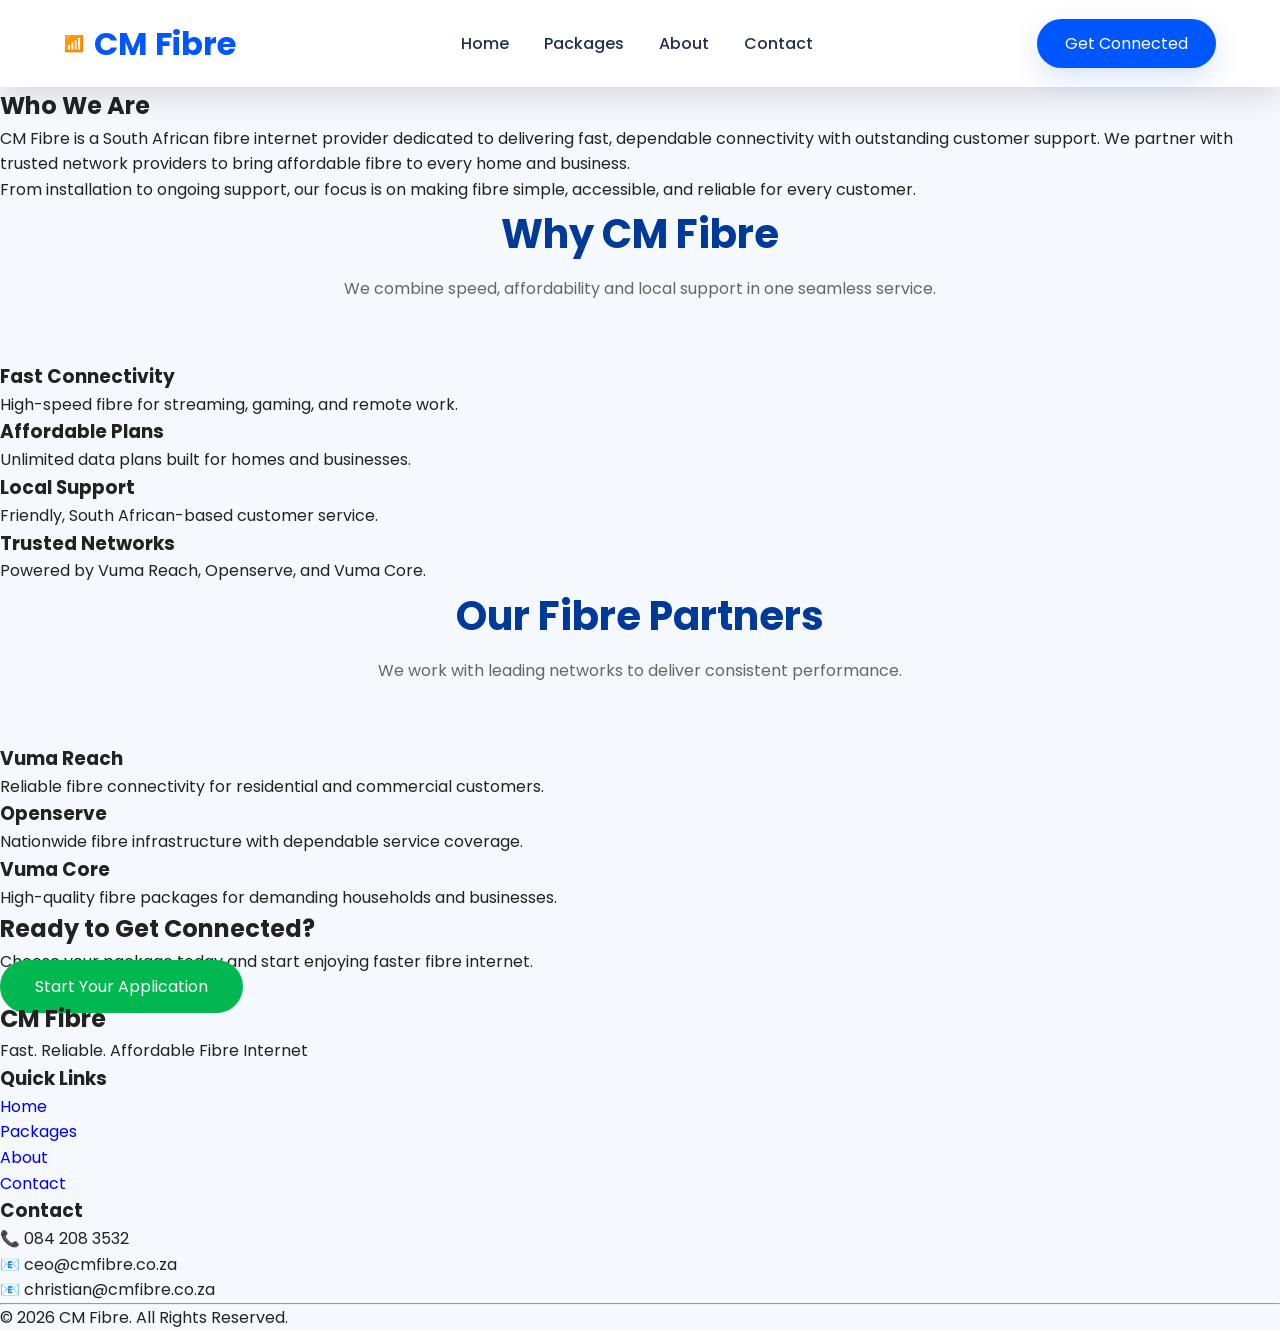
==== about.html @ dd309680 "Update CM Fibre site" ====
<!DOCTYPE html>
<html lang="en">
<head>
  <meta charset="UTF-8" />
  <meta name="viewport" content="width=device-width, initial-scale=1.0" />
  <title>CM Fibre | About Us</title>

  <!-- Google Font -->
  <link rel="preconnect" href="https://fonts.googleapis.com" />
  <link rel="preconnect" href="https://fonts.gstatic.com" crossorigin />
  <link
    href="https://fonts.googleapis.com/css2?family=Poppins:wght@300;400;500;600;700&display=swap"
    rel="stylesheet"
  />

  <link rel="stylesheet" href="style.css" />
  <style>
    body.about-page header {
      background: #ffffff !important;
      box-shadow: 0 10px 28px rgba(0, 0, 0, 0.12) !important;
      position: sticky !important;
      top: 0 !important;
      z-index: 9999 !important;
    }

    body.about-page .navbar {
      background: transparent !important;
    }

    body.about-page .nav-links a {
      color: #223048 !important;
    }

    body.about-page .signup-btn {
      background: #0057ff !important;
      color: #ffffff !important;
      border-radius: 40px !important;
      padding: 12px 28px !important;
      box-shadow: 0 10px 28px rgba(0, 87, 255, 0.16) !important;
    }

    body.about-page .signup-btn:hover {
      background: #0041c9 !important;
    }

    .page-hero.about-hero {
      position: relative !important;
      z-index: 1 !important;
    }

    .about-hero .hero-content {
      position: relative !important;
      z-index: 2 !important;
    }
  </style>
</head>
<body class="about-page">

  <header>
    <nav class="navbar">
      <div class="logo">
        <span>📶</span>
        <h2>CM Fibre</h2>
      </div>

      <ul class="nav-links">
        <li><a href="index.html">Home</a></li>
        <li><a href="packages.html">Packages</a></li>
        <li><a href="about.html" class="active">About</a></li>
        <li><a href="contact.html">Contact</a></li>
      </ul>

      <a href="signup.html" class="signup-btn">Get Connected</a>
    </nav>
  </header>

  <section class="about-section">
    <div class="about-wrapper">
      <div class="about-content">
        <h2>Who We Are</h2>
        <p>
          CM Fibre is a South African fibre internet provider dedicated to delivering fast,
          dependable connectivity with outstanding customer support. We partner with trusted
          network providers to bring affordable fibre to every home and business.
        </p>
        <p>
          From installation to ongoing support, our focus is on making fibre simple, accessible,
          and reliable for every customer.
        </p>
      </div>
    </div>
  </section>

  <section class="about-highlights">
    <div class="section-title">
      <h2>Why CM Fibre</h2>
      <p>We combine speed, affordability and local support in one seamless service.</p>
    </div>

    <div class="feature-container">
      <div class="feature-card">
        <i class="fa-solid fa-bolt"></i>
        <h3>Fast Connectivity</h3>
        <p>High-speed fibre for streaming, gaming, and remote work.</p>
      </div>
      <div class="feature-card">
        <i class="fa-solid fa-wallet"></i>
        <h3>Affordable Plans</h3>
        <p>Unlimited data plans built for homes and businesses.</p>
      </div>
      <div class="feature-card">
        <i class="fa-solid fa-headset"></i>
        <h3>Local Support</h3>
        <p>Friendly, South African-based customer service.</p>
      </div>
      <div class="feature-card">
        <i class="fa-solid fa-check-circle"></i>
        <h3>Trusted Networks</h3>
        <p>Powered by Vuma Reach, Openserve, and Vuma Core.</p>
      </div>
    </div>
  </section>

  <section class="partners-section">
    <div class="section-title">
      <h2>Our Fibre Partners</h2>
      <p>We work with leading networks to deliver consistent performance.</p>
    </div>

    <div class="partner-grid">
      <div class="partner-card">
        <h3>Vuma Reach</h3>
        <p>Reliable fibre connectivity for residential and commercial customers.</p>
      </div>
      <div class="partner-card">
        <h3>Openserve</h3>
        <p>Nationwide fibre infrastructure with dependable service coverage.</p>
      </div>
      <div class="partner-card">
        <h3>Vuma Core</h3>
        <p>High-quality fibre packages for demanding households and businesses.</p>
      </div>
    </div>
  </section>

  <section class="cta">
    <h2>Ready to Get Connected?</h2>
    <p>Choose your package today and start enjoying faster fibre internet.</p>
    <a href="signup.html" class="btn-primary">Start Your Application</a>
  </section>

  <footer>
    <div class="footer-content">
      <div>
        <h2>CM Fibre</h2>
        <p>Fast. Reliable. Affordable Fibre Internet</p>
      </div>
      <div>
        <h3>Quick Links</h3>
        <a href="index.html">Home</a><br />
        <a href="packages.html">Packages</a><br />
        <a href="about.html">About</a><br />
        <a href="contact.html">Contact</a>
      </div>
      <div>
        <h3>Contact</h3>
        <p>📞 084 208 3532</p>
        <p>📧 ceo@cmfibre.co.za</p>
        <p>📧 christian@cmfibre.co.za</p>
      </div>
    </div>
    <hr />
    <p class="copyright">© 2026 CM Fibre. All Rights Reserved.</p>
  </footer>

  <a
    href="https://wa.me/27842083532?text=Hello%20CM%20Fibre!%20I%20would%20like%20more%20information%20about%20your%20fibre%20packages."
    class="whatsapp"
    target="_blank"
  >
    <i class="fa-brands fa-whatsapp"></i>
  </a>
</body>
</html>
---- style.css ----
/*====================================
 CM Fibre Website
 Author: ChatGPT
====================================*/

@import url('https://fonts.googleapis.com/css2?family=Poppins:wght@300;400;500;600;700;800&display=swap');

*{
    margin:0;
    padding:0;
    box-sizing:border-box;
    font-family:'Poppins',sans-serif;
    scroll-behavior:smooth;
}

body{
    background:#f5f8fd;
    color:#222;
    line-height:1.6;
}

img{
    max-width:100%;
}

a{
    text-decoration:none;
}

ul{
    list-style:none;
}

/*=========================
NAVBAR
=========================*/

header{
    position:sticky;
    top:0;
    z-index:999;
    background:#fff;
    box-shadow:0 5px 20px rgba(0,0,0,.08);
}

.navbar{

    width:90%;
    max-width:1300px;
    margin:auto;

    display:flex;
    justify-content:space-between;
    align-items:center;

    padding:18px 0;
}

.logo{

    display:flex;
    align-items:center;
    gap:10px;
}

.logo i{

    font-size:28px;
    color:#0057ff;
}

.logo h2{

    color:#0057ff;
    font-size:2rem;
    font-weight:700;
}

.nav-links{

    display:flex;
    gap:35px;
}

.nav-links a{

    color:#333;
    font-weight:500;
    transition:.3s;
}

.nav-links a:hover,
.nav-links .active{

    color:#0057ff;
}

.nav-buttons{

    display:flex;
    gap:15px;
}

.coverage-btn{

    border:2px solid #0057ff;

    color:#0057ff;

    padding:12px 28px;

    border-radius:40px;

    transition:.3s;
}

.coverage-btn:hover{

    background:#0057ff;
    color:white;
}

.btn-nav,
.signup-btn{

    background:#0057ff;

    color:white;

    padding:12px 28px;

    border-radius:40px;

    transition:.3s;
}

.btn-nav:hover,
.signup-btn:hover{
    background:#0041c9;
}

.signup-btn:hover{

    background:#0041c9;
}

/*=========================
HERO
=========================*/

.hero{

    height:88vh;

    background:

    linear-gradient(rgba(0,55,170,.70),

    rgba(0,55,170,.70)),

    url("images/hero.jpg");

    background-size:cover;

    background-position:center;

    display:flex;

    align-items:center;

    padding:0 8%;
}

.hero-content{

    max-width:620px;

    color:white;
}

.tag{

    display:inline-block;

    background:#00b84f;

    padding:8px 20px;

    border-radius:30px;

    margin-bottom:20px;

    font-size:15px;
}

.hero h1{

    font-size:4rem;

    line-height:1.1;

    margin-bottom:20px;
}

.hero p{

    font-size:18px;

    margin-bottom:35px;
}

.hero-buttons{

    display:flex;

    gap:20px;
}

.btn-primary{

    background:#00b84f;

    color:white;

    padding:15px 35px;

    border-radius:35px;

    transition:.3s;
}

.btn-primary:hover{

    background:#009844;
}

.btn-secondary{

    background:white;

    color:#0057ff;

    padding:15px 35px;

    border-radius:35px;

    transition:.3s;
}

.btn-secondary:hover{

    transform:translateY(-3px);
}

/*=========================
SECTION TITLES
=========================*/

.section-title{

    text-align:center;

    margin-bottom:60px;
}

.section-title h2{

    font-size:2.5rem;

    color:#003a99;

    margin-bottom:10px;
}

.section-title p{

    color:#666;
}
/*====================================
FEATURED PACKAGES
====================================*/

.featured{
    padding:100px 8%;
    background:#ffffff;
}

.package-grid{
    display:grid;
    grid-template-columns:repeat(auto-fit,minmax(320px,1fr));
    gap:35px;
}

.package-card{

    background: #fff;

    border-radius:25px;

    padding:40px 30px;

     transition:.35s;

    border:1px solid #e6ecff;

    box-shadow:0 15px 35px rgba(0,87,255,.10);

   

.package-card:hover{

    transform:translateY(-12px);

    box-shadow:0 25px 50px rgba(0,87,255,.18);

    border-color:#0057ff;
}

.network{

    display:inline-block;

    padding:10px 22px;

    background:#0057ff;

    color:white;

    border-radius:30px;

    font-size:15px;

    font-weight:600;

    margin-bottom:20px;
}

.package-card h3{

    font-size:32px;

    color:#003a99;

    margin-bottom:10px;
}

.package-card h1{

    font-size:55px;

    color:#00b84f;

    margin:20px 0;

    font-weight:800;
}

.package-card p{

    color:#666;

    margin-bottom:20px;
}

.package-card ul{

    text-align:left;

    margin:25px 0;
}

.package-card ul li{

    margin:14px 0;

    color:#555;
}

.package-card ul li i{

    color:#00b84f;

    margin-right:10px;
}

.package-card a{

    display:block;

    width:100%;

    margin-top:30px;

    background:#0057ff;

    color:white;

    padding:15px;

    border-radius:35px;

    font-weight:600;

    text-align:center;

    transition:.3s;
}

.package-card a:hover{

    background:#003ea8;
}

.package-table table {
    width: 100%;
    border-collapse: separate;
    border-spacing: 0 16px;
}

.package-table th,
.package-table td {
    padding: 18px 20px;
}

.package-table tbody tr {
    background: #ffffff;
    border-radius: 20px;
    box-shadow: 0 12px 28px rgba(0, 87, 255, 0.08);
}

.package-table td {
    vertical-align: middle;
}

.package-table td a.btn-primary {
    display: inline-block;
    padding: 12px 28px;
    border-radius: 30px;
    margin-top: 6px;
}

.packages{

    background:linear-gradient(
        180deg,
        #eef5ff 0%,
        #f7fbff 50%,
        #ffffff 100%
    );

    padding:100px 8%;
}

.popular{

    border:3px solid #00b84f;
}

.popular-tag{

    position:absolute;

    top:-15px;

    right:25px;

    background:#00b84f;

    color:white;

    padding:8px 20px;

    border-radius:25px;

    font-size:14px;

    font-weight:600;
}

/*====================================
WHY CHOOSE US
====================================*/

.why-us{

    background:#f5f8fd;

    padding:100px 8%;
}

.features-grid{

    display:grid;

    grid-template-columns:repeat(auto-fit,minmax(240px,1fr));

    gap:30px;
}

.feature-card{

    background:white;

    padding:40px 30px;

    border-radius:20px;

    text-align:center;

    transition:.3s;

    box-shadow:0 10px 30px rgba(0,0,0,.08);
}

.feature-card:hover{

    transform:translateY(-10px);
}

.feature-card i{

    width:80px;

    height:80px;

    line-height:80px;

    border-radius:50%;

    background:#0057ff;

    color:white;

    font-size:34px;

    margin-bottom:25px;
}

.feature-card h3{

    margin-bottom:15px;

    color:#003a99;
}

.feature-card p{

    color:#666;
}

/*====================================
TESTIMONIALS
====================================*/

.testimonials{

    background:white;

    padding:100px 8%;
}

.testimonial-grid{

    display:grid;

    grid-template-columns:repeat(auto-fit,minmax(320px,1fr));

    gap:30px;
}

.testimonial-card{

    background:#f8fbff;

    padding:35px;

    border-radius:20px;

    text-align:center;

    box-shadow:0 10px 25px rgba(0,0,0,.06);

    transition:.3s;
}

.testimonial-card:hover{

    transform:translateY(-10px);
}

.testimonial-card h4{

    color:#ffc107;

    font-size:24px;

    margin:20px 0 10px;
}

.testimonial-card span{

    color:#0057ff;

    font-weight:600;
}
/*====================================
FAQ SECTION
====================================*/

.faq{
    padding:100px 8%;
    background:#f5f8fd;
}

.faq-container{
    max-width:900px;
    margin:auto;
}

.faq-item{
    background:#fff;
    margin-bottom:20px;
    padding:25px 30px;
    border-radius:15px;
    box-shadow:0 8px 20px rgba(0,0,0,.08);
    transition:.3s;
}

.faq-item:hover{
    transform:translateY(-5px);
}

.faq-item h3{
    color:#0057ff;
    margin-bottom:10px;
    font-size:22px;
}

.faq-item p{
    color:#666;
    line-height:1.8;
}

/*====================================
CONTACT SECTION
====================================*/

.contact-home{
    padding:100px 8%;
    background:#ffffff;
}

.contact-grid{
    display:grid;
    grid-template-columns:repeat(auto-fit,minmax(260px,1fr));
    gap:30px;
}

.contact-box{
    background:#f8fbff;
    text-align:center;
    padding:40px 30px;
    border-radius:20px;
    box-shadow:0 10px 30px rgba(0,0,0,.08);
    transition:.3s;
}

.contact-box:hover{
    transform:translateY(-10px);
}

.contact-box i{
    width:80px;
    height:80px;
    line-height:80px;
    border-radius:50%;
    background:#0057ff;
    color:white;
    font-size:32px;
    margin-bottom:20px;
}

.contact-box h3{
    color:#003a99;
    margin-bottom:15px;
}

.contact-box p{
    color:#666;
    margin-bottom:8px;
}

/*====================================
FOOTER
====================================*/

footer{
    background:#002b73;
    color:white;
    padding:70px 8% 30px;
}

.footer-content{
    display:grid;
    grid-template-columns:repeat(auto-fit,minmax(250px,1fr));
    gap:40px;
    margin-bottom:30px;
}

.footer-content h2,
.footer-content h3{
    margin-bottom:20px;
}

.footer-content p{
    color:#dbe5ff;
    margin-bottom:10px;
}

.footer-content a{
    color:#dbe5ff;
    line-height:2;
    transition:.3s;
}

.footer-content a:hover{
    color:#00c853;
    padding-left:5px;
}

footer hr{
    border:none;
    border-top:1px solid rgba(255,255,255,.15);
    margin:30px 0;
}

.copyright{
    text-align:center;
    color:#c9d8ff;
    font-size:14px;
}

/*====================================
WHATSAPP BUTTON
====================================*/

.whatsapp{
    position:fixed;
    right:25px;
    bottom:25px;
    width:65px;
    height:65px;
    border-radius:50%;
    background:#25D366;
    display:flex;
    justify-content:center;
    align-items:center;
    color:white;
    font-size:32px;
    box-shadow:0 10px 25px rgba(0,0,0,.25);
    z-index:999;
    transition:.3s;
}

.whatsapp:hover{
    transform:scale(1.1);
    background:#1ebc59;
}

/*====================================
SMOOTH ANIMATIONS
====================================*/

.package-card,
.feature-card,
.testimonial-card,
.contact-box,
.faq-item{
    animation:fadeUp .8s ease;
}

@keyframes fadeUp{

    from{
        opacity:0;
        transform:translateY(30px);
    }

    to{
        opacity:1;
        transform:translateY(0);
    }

}
/*====================================
MOBILE MENU
====================================*/

.menu-toggle{
    display:none;
    font-size:30px;
    color:#0057ff;
    cursor:pointer;
}

/*====================================
TABLETS
====================================*/

@media (max-width:991px){

.navbar{
    width:95%;
}

.hero{
    height:auto;
    min-height:650px;
    padding:120px 5%;
}

.hero h1{
    font-size:3rem;
}

.hero-content{
    max-width:100%;
}

.hero-buttons{
    flex-wrap:wrap;
}

.package-grid,
.features-grid,
.testimonial-grid,
.contact-grid{
    grid-template-columns:repeat(2,1fr);
}

.footer-content{
    grid-template-columns:repeat(2,1fr);
}

}

/*====================================
MOBILE PHONES
====================================*/

@media (max-width:768px){

.navbar{
    width:92%;
    padding:18px 0;
    position:relative;
}

.menu-toggle{
    display:block;
}

.nav-links{

    display:none;

    position:absolute;

    top:75px;

    left:0;

    width:100%;

    background:#ffffff;

    flex-direction:column;

    text-align:center;

    padding:20px 0;

    box-shadow:0 10px 20px rgba(0,0,0,.1);

    border-radius:0 0 15px 15px;
}

.nav-links.show{
    display:flex;
}

.nav-links li{
    margin:12px 0;
}

.nav-buttons{
    display:none;
}

.hero{

    padding:120px 25px 70px;

    text-align:center;
}

.hero h1{

    font-size:2.4rem;
}

.hero p{

    font-size:16px;
}

.hero-buttons{

    flex-direction:column;

    gap:15px;
}

.btn-primary,
.btn-secondary{

    width:100%;
    text-align:center;
}

.package-grid,
.features-grid,
.testimonial-grid,
.contact-grid,
.footer-content{

    grid-template-columns:1fr;
}

.package-card{

    padding:30px 25px;
}

.section-title h2{

    font-size:2rem;
}

.section-title p{

    font-size:15px;
}

.logo h2{

    font-size:1.6rem;
}

.logo i{

    font-size:24px;
}

.whatsapp{

    width:58px;
    height:58px;
    font-size:28px;
}

}

/*====================================
SMALL PHONES
====================================*/

@media (max-width:480px){

.hero{

    padding-top:110px;
}

.hero h1{

    font-size:2rem;
}

.tag{

    font-size:13px;
}

.package-card h1{

    font-size:40px;
}

.network{

    font-size:14px;
}

.feature-card,
.contact-box,
.testimonial-card{

    padding:30px 20px;
}

.feature-card i,
.contact-box i{

    width:70px;
    height:70px;
    line-height:70px;
    font-size:28px;
}

footer{

    text-align:center;
}

}

/*====================================
BUTTON EFFECTS
====================================*/

button,
.btn-primary,
.btn-secondary,
.signup-btn,
.coverage-btn,
.package-card a{

    transition:.3s ease;
}

button:hover,
.btn-primary:hover,
.btn-secondary:hover,
.signup-btn:hover,
.coverage-btn:hover,
.package-card a:hover{

    transform:translateY(-3px);
}
body.about-page,
body.contact-page,
body.signup-page {
  background: #eef5ff;
}

.about-page header,
.contact-page header,
.signup-page header {
  background: #ffffff !important;
}

.about-hero {
  padding: 120px 8% 80px;
  text-align: center;
  background: linear-gradient(180deg, rgba(0, 87, 255, 0.12), rgba(0, 87, 255, 0.04));
}

.about-hero .hero-content {
  max-width: 760px;
  margin: 0 auto;
  color: #003a99;
}

.about-hero h1 {
  font-size: 3.4rem;
  margin-bottom: 20px;
}

.about-hero p {
  font-size: 1.05rem;
  color: #4f637d;
  max-width: 680px;
  margin: 0 auto;
}

.about-section {
  padding: 70px 8%;
}

.about-wrapper {
  max-width: 860px;
  margin: 0 auto;
}

.about-content {
  padding: 44px 36px;
  background: #ffffff;
  border-radius: 28px;
  box-shadow: 0 18px 45px rgba(0, 87, 255, 0.08);
  text-align: center;
}

.about-content h2 {
  font-size: 2.4rem;
  margin-bottom: 22px;
  color: #003a99;
}

.about-content p {
  color: #4f637d;
  line-height: 1.85;
  margin-bottom: 18px;
}

.about-highlights {
  padding: 80px 8%;
}

.partner-grid {
  display: grid;
  grid-template-columns: repeat(auto-fit, minmax(240px, 1fr));
  gap: 24px;
  max-width: 1100px;
  margin: 0 auto;
}

.partner-card {
  background: #ffffff;
  padding: 30px 28px;
  border-radius: 24px;
  box-shadow: 0 14px 35px rgba(0, 87, 255, 0.08);
}

.partner-card h3 {
  margin-bottom: 14px;
  color: #003a99;
}

.partner-card p {
  color: #4f637d;
  line-height: 1.75;
}

.cta {
  text-align: center;
  padding: 70px 8%;
  background: #ffffff;
  margin: 0 8%;
  border-radius: 28px;
  box-shadow: 0 20px 50px rgba(0, 87, 255, 0.08);
}

.cta h2 {
  margin-bottom: 16px;
}

.cta p {
  max-width: 760px;
  margin: 0 auto 28px;
  color: #4f637d;
}
body.about-page header {
  background: #ffffff !important;
  box-shadow: 0 10px 30px rgba(0, 0, 0, 0.12);
  position: relative;
  z-index: 1002;
}

body.about-page .navbar {
  background: transparent;
  position: relative;
  z-index: 1003;
}

body.about-page .nav-links a {
  color: #223048;
}

body.about-page .btn-nav,
body.about-page .signup-btn {
  background: #0057ff;
  color: #ffffff;
  border-radius: 40px;
  padding: 12px 28px;
  font-weight: 600;
  letter-spacing: 0.02em;
  box-shadow: 0 12px 28px rgba(0, 87, 255, 0.16);
}

body.about-page .btn-nav:hover,
body.about-page .signup-btn:hover {
  background: #0041c9;
}
/*====================================
END OF FILE
====================================*/
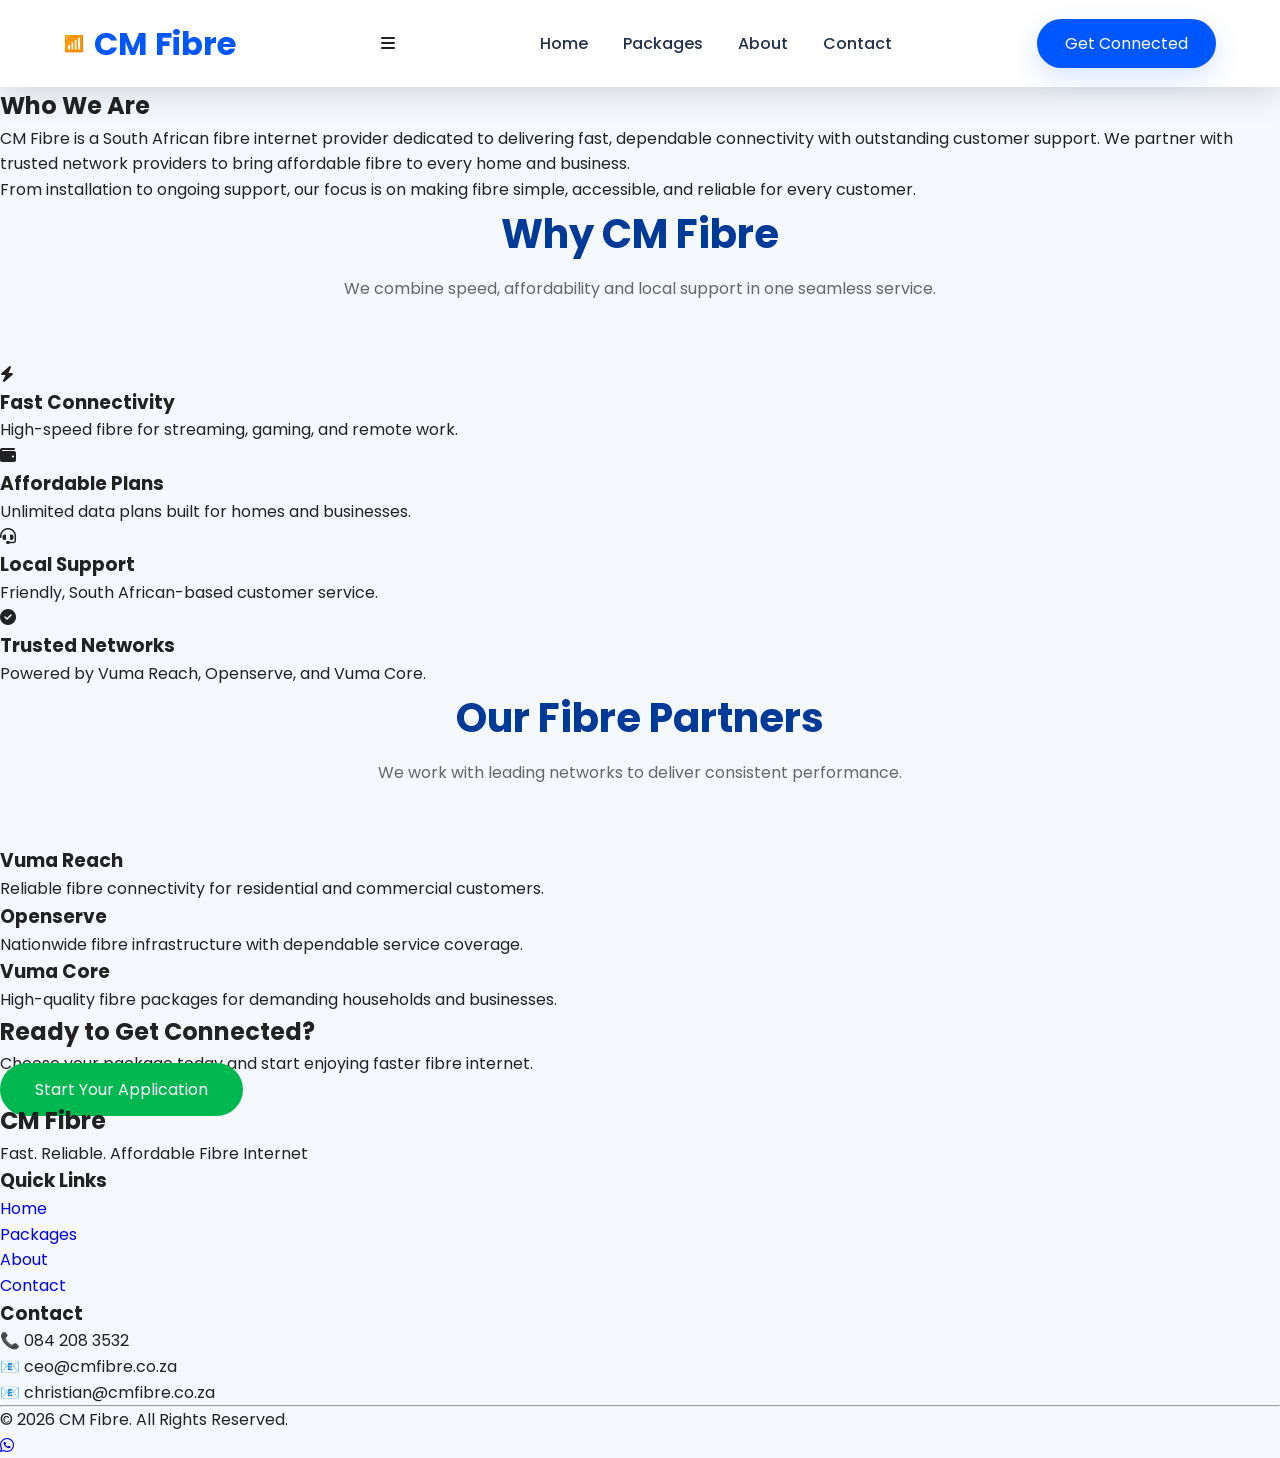
==== commit 90108b5e: "Make site mobile-friendly: add mobile menu, include Font Awesome, fix script paths" ====
--- a/about.html
+++ b/about.html
@@ -1,184 +1,193 @@
-<!DOCTYPE html>
-<html lang="en">
-<head>
-  <meta charset="UTF-8" />
-  <meta name="viewport" content="width=device-width, initial-scale=1.0" />
-  <title>CM Fibre | About Us</title>
-
-  <!-- Google Font -->
-  <link rel="preconnect" href="https://fonts.googleapis.com" />
-  <link rel="preconnect" href="https://fonts.gstatic.com" crossorigin />
-  <link
-    href="https://fonts.googleapis.com/css2?family=Poppins:wght@300;400;500;600;700&display=swap"
-    rel="stylesheet"
-  />
-
-  <link rel="stylesheet" href="style.css" />
-  <style>
-    body.about-page header {
-      background: #ffffff !important;
-      box-shadow: 0 10px 28px rgba(0, 0, 0, 0.12) !important;
-      position: sticky !important;
-      top: 0 !important;
-      z-index: 9999 !important;
-    }
-
-    body.about-page .navbar {
-      background: transparent !important;
-    }
-
-    body.about-page .nav-links a {
-      color: #223048 !important;
-    }
-
-    body.about-page .signup-btn {
-      background: #0057ff !important;
-      color: #ffffff !important;
-      border-radius: 40px !important;
-      padding: 12px 28px !important;
-      box-shadow: 0 10px 28px rgba(0, 87, 255, 0.16) !important;
-    }
-
-    body.about-page .signup-btn:hover {
-      background: #0041c9 !important;
-    }
-
-    .page-hero.about-hero {
-      position: relative !important;
-      z-index: 1 !important;
-    }
-
-    .about-hero .hero-content {
-      position: relative !important;
-      z-index: 2 !important;
-    }
-  </style>
-</head>
-<body class="about-page">
-
-  <header>
-    <nav class="navbar">
-      <div class="logo">
-        <span>📶</span>
-        <h2>CM Fibre</h2>
-      </div>
-
-      <ul class="nav-links">
-        <li><a href="index.html">Home</a></li>
-        <li><a href="packages.html">Packages</a></li>
-        <li><a href="about.html" class="active">About</a></li>
-        <li><a href="contact.html">Contact</a></li>
-      </ul>
-
-      <a href="signup.html" class="signup-btn">Get Connected</a>
-    </nav>
-  </header>
-
-  <section class="about-section">
-    <div class="about-wrapper">
-      <div class="about-content">
-        <h2>Who We Are</h2>
-        <p>
-          CM Fibre is a South African fibre internet provider dedicated to delivering fast,
-          dependable connectivity with outstanding customer support. We partner with trusted
-          network providers to bring affordable fibre to every home and business.
-        </p>
-        <p>
-          From installation to ongoing support, our focus is on making fibre simple, accessible,
-          and reliable for every customer.
-        </p>
-      </div>
-    </div>
-  </section>
-
-  <section class="about-highlights">
-    <div class="section-title">
-      <h2>Why CM Fibre</h2>
-      <p>We combine speed, affordability and local support in one seamless service.</p>
-    </div>
-
-    <div class="feature-container">
-      <div class="feature-card">
-        <i class="fa-solid fa-bolt"></i>
-        <h3>Fast Connectivity</h3>
-        <p>High-speed fibre for streaming, gaming, and remote work.</p>
-      </div>
-      <div class="feature-card">
-        <i class="fa-solid fa-wallet"></i>
-        <h3>Affordable Plans</h3>
-        <p>Unlimited data plans built for homes and businesses.</p>
-      </div>
-      <div class="feature-card">
-        <i class="fa-solid fa-headset"></i>
-        <h3>Local Support</h3>
-        <p>Friendly, South African-based customer service.</p>
-      </div>
-      <div class="feature-card">
-        <i class="fa-solid fa-check-circle"></i>
-        <h3>Trusted Networks</h3>
-        <p>Powered by Vuma Reach, Openserve, and Vuma Core.</p>
-      </div>
-    </div>
-  </section>
-
-  <section class="partners-section">
-    <div class="section-title">
-      <h2>Our Fibre Partners</h2>
-      <p>We work with leading networks to deliver consistent performance.</p>
-    </div>
-
-    <div class="partner-grid">
-      <div class="partner-card">
-        <h3>Vuma Reach</h3>
-        <p>Reliable fibre connectivity for residential and commercial customers.</p>
-      </div>
-      <div class="partner-card">
-        <h3>Openserve</h3>
-        <p>Nationwide fibre infrastructure with dependable service coverage.</p>
-      </div>
-      <div class="partner-card">
-        <h3>Vuma Core</h3>
-        <p>High-quality fibre packages for demanding households and businesses.</p>
-      </div>
-    </div>
-  </section>
-
-  <section class="cta">
-    <h2>Ready to Get Connected?</h2>
-    <p>Choose your package today and start enjoying faster fibre internet.</p>
-    <a href="signup.html" class="btn-primary">Start Your Application</a>
-  </section>
-
-  <footer>
-    <div class="footer-content">
-      <div>
-        <h2>CM Fibre</h2>
-        <p>Fast. Reliable. Affordable Fibre Internet</p>
-      </div>
-      <div>
-        <h3>Quick Links</h3>
-        <a href="index.html">Home</a><br />
-        <a href="packages.html">Packages</a><br />
-        <a href="about.html">About</a><br />
-        <a href="contact.html">Contact</a>
-      </div>
-      <div>
-        <h3>Contact</h3>
-        <p>📞 084 208 3532</p>
-        <p>📧 ceo@cmfibre.co.za</p>
-        <p>📧 christian@cmfibre.co.za</p>
-      </div>
-    </div>
-    <hr />
-    <p class="copyright">© 2026 CM Fibre. All Rights Reserved.</p>
-  </footer>
-
-  <a
-    href="https://wa.me/27842083532?text=Hello%20CM%20Fibre!%20I%20would%20like%20more%20information%20about%20your%20fibre%20packages."
-    class="whatsapp"
-    target="_blank"
-  >
-    <i class="fa-brands fa-whatsapp"></i>
-  </a>
-</body>
+<!DOCTYPE html>
+<html lang="en">
+<head>
+  <meta charset="UTF-8" />
+  <meta name="viewport" content="width=device-width, initial-scale=1.0" />
+  <title>CM Fibre | About Us</title>
+
+  <!-- Google Font -->
+  <link rel="preconnect" href="https://fonts.googleapis.com" />
+  <link rel="preconnect" href="https://fonts.gstatic.com" crossorigin />
+  <link
+    href="https://fonts.googleapis.com/css2?family=Poppins:wght@300;400;500;600;700&display=swap"
+    rel="stylesheet"
+  />
+
+  <!-- Font Awesome Icons -->
+  <link rel="stylesheet" href="https://cdnjs.cloudflare.com/ajax/libs/font-awesome/6.6.0/css/all.min.css">
+
+  <link rel="stylesheet" href="style.css" />
+  <style>
+    body.about-page header {
+      background: #ffffff !important;
+      box-shadow: 0 10px 28px rgba(0, 0, 0, 0.12) !important;
+      position: sticky !important;
+      top: 0 !important;
+      z-index: 9999 !important;
+    }
+
+    body.about-page .navbar {
+      background: transparent !important;
+    }
+
+    body.about-page .nav-links a {
+      color: #223048 !important;
+    }
+
+    body.about-page .signup-btn {
+      background: #0057ff !important;
+      color: #ffffff !important;
+      border-radius: 40px !important;
+      padding: 12px 28px !important;
+      box-shadow: 0 10px 28px rgba(0, 87, 255, 0.16) !important;
+    }
+
+    body.about-page .signup-btn:hover {
+      background: #0041c9 !important;
+    }
+
+    .page-hero.about-hero {
+      position: relative !important;
+      z-index: 1 !important;
+    }
+
+    .about-hero .hero-content {
+      position: relative !important;
+      z-index: 2 !important;
+    }
+  </style>
+</head>
+<body class="about-page">
+
+  <header>
+    <nav class="navbar">
+      <div class="logo">
+        <span>📶</span>
+        <h2>CM Fibre</h2>
+      </div>
+
+      <div class="menu-toggle" aria-label="Menu" role="button">
+        <i class="fa-solid fa-bars"></i>
+      </div>
+
+      <ul class="nav-links">
+        <li><a href="index.html">Home</a></li>
+        <li><a href="packages.html">Packages</a></li>
+        <li><a href="about.html" class="active">About</a></li>
+        <li><a href="contact.html">Contact</a></li>
+      </ul>
+
+      <a href="signup.html" class="signup-btn">Get Connected</a>
+    </nav>
+  </header>
+
+  <section class="about-section">
+    <div class="about-wrapper">
+      <div class="about-content">
+        <h2>Who We Are</h2>
+        <p>
+          CM Fibre is a South African fibre internet provider dedicated to delivering fast,
+          dependable connectivity with outstanding customer support. We partner with trusted
+          network providers to bring affordable fibre to every home and business.
+        </p>
+        <p>
+          From installation to ongoing support, our focus is on making fibre simple, accessible,
+          and reliable for every customer.
+        </p>
+      </div>
+    </div>
+  </section>
+
+  <section class="about-highlights">
+    <div class="section-title">
+      <h2>Why CM Fibre</h2>
+      <p>We combine speed, affordability and local support in one seamless service.</p>
+    </div>
+
+    <div class="feature-container">
+      <div class="feature-card">
+        <i class="fa-solid fa-bolt"></i>
+        <h3>Fast Connectivity</h3>
+        <p>High-speed fibre for streaming, gaming, and remote work.</p>
+      </div>
+      <div class="feature-card">
+        <i class="fa-solid fa-wallet"></i>
+        <h3>Affordable Plans</h3>
+        <p>Unlimited data plans built for homes and businesses.</p>
+      </div>
+      <div class="feature-card">
+        <i class="fa-solid fa-headset"></i>
+        <h3>Local Support</h3>
+        <p>Friendly, South African-based customer service.</p>
+      </div>
+      <div class="feature-card">
+        <i class="fa-solid fa-check-circle"></i>
+        <h3>Trusted Networks</h3>
+        <p>Powered by Vuma Reach, Openserve, and Vuma Core.</p>
+      </div>
+    </div>
+  </section>
+
+  <section class="partners-section">
+    <div class="section-title">
+      <h2>Our Fibre Partners</h2>
+      <p>We work with leading networks to deliver consistent performance.</p>
+    </div>
+
+    <div class="partner-grid">
+      <div class="partner-card">
+        <h3>Vuma Reach</h3>
+        <p>Reliable fibre connectivity for residential and commercial customers.</p>
+      </div>
+      <div class="partner-card">
+        <h3>Openserve</h3>
+        <p>Nationwide fibre infrastructure with dependable service coverage.</p>
+      </div>
+      <div class="partner-card">
+        <h3>Vuma Core</h3>
+        <p>High-quality fibre packages for demanding households and businesses.</p>
+      </div>
+    </div>
+  </section>
+
+  <section class="cta">
+    <h2>Ready to Get Connected?</h2>
+    <p>Choose your package today and start enjoying faster fibre internet.</p>
+    <a href="signup.html" class="btn-primary">Start Your Application</a>
+  </section>
+
+  <footer>
+    <div class="footer-content">
+      <div>
+        <h2>CM Fibre</h2>
+        <p>Fast. Reliable. Affordable Fibre Internet</p>
+      </div>
+      <div>
+        <h3>Quick Links</h3>
+        <a href="index.html">Home</a><br />
+        <a href="packages.html">Packages</a><br />
+        <a href="about.html">About</a><br />
+        <a href="contact.html">Contact</a>
+      </div>
+      <div>
+        <h3>Contact</h3>
+        <p>📞 084 208 3532</p>
+        <p>📧 ceo@cmfibre.co.za</p>
+        <p>📧 christian@cmfibre.co.za</p>
+      </div>
+    </div>
+    <hr />
+    <p class="copyright">© 2026 CM Fibre. All Rights Reserved.</p>
+  </footer>
+
+  <a
+    href="https://wa.me/27842083532?text=Hello%20CM%20Fibre!%20I%20would%20like%20more%20information%20about%20your%20fibre%20packages."
+    class="whatsapp"
+    target="_blank"
+  >
+    <i class="fa-brands fa-whatsapp"></i>
+  </a>
+  <script src="script.js"></script>
+
+</body>
 </html>
--- a/style.css
+++ b/style.css
@@ -1,1197 +1,1197 @@
-/*====================================
- CM Fibre Website
- Author: ChatGPT
-====================================*/
-
-@import url('https://fonts.googleapis.com/css2?family=Poppins:wght@300;400;500;600;700;800&display=swap');
-
-*{
-    margin:0;
-    padding:0;
-    box-sizing:border-box;
-    font-family:'Poppins',sans-serif;
-    scroll-behavior:smooth;
-}
-
-body{
-    background:#f5f8fd;
-    color:#222;
-    line-height:1.6;
-}
-
-img{
-    max-width:100%;
-}
-
-a{
-    text-decoration:none;
-}
-
-ul{
-    list-style:none;
-}
-
-/*=========================
-NAVBAR
-=========================*/
-
-header{
-    position:sticky;
-    top:0;
-    z-index:999;
-    background:#fff;
-    box-shadow:0 5px 20px rgba(0,0,0,.08);
-}
-
-.navbar{
-
-    width:90%;
-    max-width:1300px;
-    margin:auto;
-
-    display:flex;
-    justify-content:space-between;
-    align-items:center;
-
-    padding:18px 0;
-}
-
-.logo{
-
-    display:flex;
-    align-items:center;
-    gap:10px;
-}
-
-.logo i{
-
-    font-size:28px;
-    color:#0057ff;
-}
-
-.logo h2{
-
-    color:#0057ff;
-    font-size:2rem;
-    font-weight:700;
-}
-
-.nav-links{
-
-    display:flex;
-    gap:35px;
-}
-
-.nav-links a{
-
-    color:#333;
-    font-weight:500;
-    transition:.3s;
-}
-
-.nav-links a:hover,
-.nav-links .active{
-
-    color:#0057ff;
-}
-
-.nav-buttons{
-
-    display:flex;
-    gap:15px;
-}
-
-.coverage-btn{
-
-    border:2px solid #0057ff;
-
-    color:#0057ff;
-
-    padding:12px 28px;
-
-    border-radius:40px;
-
-    transition:.3s;
-}
-
-.coverage-btn:hover{
-
-    background:#0057ff;
-    color:white;
-}
-
-.btn-nav,
-.signup-btn{
-
-    background:#0057ff;
-
-    color:white;
-
-    padding:12px 28px;
-
-    border-radius:40px;
-
-    transition:.3s;
-}
-
-.btn-nav:hover,
-.signup-btn:hover{
-    background:#0041c9;
-}
-
-.signup-btn:hover{
-
-    background:#0041c9;
-}
-
-/*=========================
-HERO
-=========================*/
-
-.hero{
-
-    height:88vh;
-
-    background:
-
-    linear-gradient(rgba(0,55,170,.70),
-
-    rgba(0,55,170,.70)),
-
-    url("images/hero.jpg");
-
-    background-size:cover;
-
-    background-position:center;
-
-    display:flex;
-
-    align-items:center;
-
-    padding:0 8%;
-}
-
-.hero-content{
-
-    max-width:620px;
-
-    color:white;
-}
-
-.tag{
-
-    display:inline-block;
-
-    background:#00b84f;
-
-    padding:8px 20px;
-
-    border-radius:30px;
-
-    margin-bottom:20px;
-
-    font-size:15px;
-}
-
-.hero h1{
-
-    font-size:4rem;
-
-    line-height:1.1;
-
-    margin-bottom:20px;
-}
-
-.hero p{
-
-    font-size:18px;
-
-    margin-bottom:35px;
-}
-
-.hero-buttons{
-
-    display:flex;
-
-    gap:20px;
-}
-
-.btn-primary{
-
-    background:#00b84f;
-
-    color:white;
-
-    padding:15px 35px;
-
-    border-radius:35px;
-
-    transition:.3s;
-}
-
-.btn-primary:hover{
-
-    background:#009844;
-}
-
-.btn-secondary{
-
-    background:white;
-
-    color:#0057ff;
-
-    padding:15px 35px;
-
-    border-radius:35px;
-
-    transition:.3s;
-}
-
-.btn-secondary:hover{
-
-    transform:translateY(-3px);
-}
-
-/*=========================
-SECTION TITLES
-=========================*/
-
-.section-title{
-
-    text-align:center;
-
-    margin-bottom:60px;
-}
-
-.section-title h2{
-
-    font-size:2.5rem;
-
-    color:#003a99;
-
-    margin-bottom:10px;
-}
-
-.section-title p{
-
-    color:#666;
-}
-/*====================================
-FEATURED PACKAGES
-====================================*/
-
-.featured{
-    padding:100px 8%;
-    background:#ffffff;
-}
-
-.package-grid{
-    display:grid;
-    grid-template-columns:repeat(auto-fit,minmax(320px,1fr));
-    gap:35px;
-}
-
-.package-card{
-
-    background: #fff;
-
-    border-radius:25px;
-
-    padding:40px 30px;
-
-     transition:.35s;
-
-    border:1px solid #e6ecff;
-
-    box-shadow:0 15px 35px rgba(0,87,255,.10);
-
-   
-
-.package-card:hover{
-
-    transform:translateY(-12px);
-
-    box-shadow:0 25px 50px rgba(0,87,255,.18);
-
-    border-color:#0057ff;
-}
-
-.network{
-
-    display:inline-block;
-
-    padding:10px 22px;
-
-    background:#0057ff;
-
-    color:white;
-
-    border-radius:30px;
-
-    font-size:15px;
-
-    font-weight:600;
-
-    margin-bottom:20px;
-}
-
-.package-card h3{
-
-    font-size:32px;
-
-    color:#003a99;
-
-    margin-bottom:10px;
-}
-
-.package-card h1{
-
-    font-size:55px;
-
-    color:#00b84f;
-
-    margin:20px 0;
-
-    font-weight:800;
-}
-
-.package-card p{
-
-    color:#666;
-
-    margin-bottom:20px;
-}
-
-.package-card ul{
-
-    text-align:left;
-
-    margin:25px 0;
-}
-
-.package-card ul li{
-
-    margin:14px 0;
-
-    color:#555;
-}
-
-.package-card ul li i{
-
-    color:#00b84f;
-
-    margin-right:10px;
-}
-
-.package-card a{
-
-    display:block;
-
-    width:100%;
-
-    margin-top:30px;
-
-    background:#0057ff;
-
-    color:white;
-
-    padding:15px;
-
-    border-radius:35px;
-
-    font-weight:600;
-
-    text-align:center;
-
-    transition:.3s;
-}
-
-.package-card a:hover{
-
-    background:#003ea8;
-}
-
-.package-table table {
-    width: 100%;
-    border-collapse: separate;
-    border-spacing: 0 16px;
-}
-
-.package-table th,
-.package-table td {
-    padding: 18px 20px;
-}
-
-.package-table tbody tr {
-    background: #ffffff;
-    border-radius: 20px;
-    box-shadow: 0 12px 28px rgba(0, 87, 255, 0.08);
-}
-
-.package-table td {
-    vertical-align: middle;
-}
-
-.package-table td a.btn-primary {
-    display: inline-block;
-    padding: 12px 28px;
-    border-radius: 30px;
-    margin-top: 6px;
-}
-
-.packages{
-
-    background:linear-gradient(
-        180deg,
-        #eef5ff 0%,
-        #f7fbff 50%,
-        #ffffff 100%
-    );
-
-    padding:100px 8%;
-}
-
-.popular{
-
-    border:3px solid #00b84f;
-}
-
-.popular-tag{
-
-    position:absolute;
-
-    top:-15px;
-
-    right:25px;
-
-    background:#00b84f;
-
-    color:white;
-
-    padding:8px 20px;
-
-    border-radius:25px;
-
-    font-size:14px;
-
-    font-weight:600;
-}
-
-/*====================================
-WHY CHOOSE US
-====================================*/
-
-.why-us{
-
-    background:#f5f8fd;
-
-    padding:100px 8%;
-}
-
-.features-grid{
-
-    display:grid;
-
-    grid-template-columns:repeat(auto-fit,minmax(240px,1fr));
-
-    gap:30px;
-}
-
-.feature-card{
-
-    background:white;
-
-    padding:40px 30px;
-
-    border-radius:20px;
-
-    text-align:center;
-
-    transition:.3s;
-
-    box-shadow:0 10px 30px rgba(0,0,0,.08);
-}
-
-.feature-card:hover{
-
-    transform:translateY(-10px);
-}
-
-.feature-card i{
-
-    width:80px;
-
-    height:80px;
-
-    line-height:80px;
-
-    border-radius:50%;
-
-    background:#0057ff;
-
-    color:white;
-
-    font-size:34px;
-
-    margin-bottom:25px;
-}
-
-.feature-card h3{
-
-    margin-bottom:15px;
-
-    color:#003a99;
-}
-
-.feature-card p{
-
-    color:#666;
-}
-
-/*====================================
-TESTIMONIALS
-====================================*/
-
-.testimonials{
-
-    background:white;
-
-    padding:100px 8%;
-}
-
-.testimonial-grid{
-
-    display:grid;
-
-    grid-template-columns:repeat(auto-fit,minmax(320px,1fr));
-
-    gap:30px;
-}
-
-.testimonial-card{
-
-    background:#f8fbff;
-
-    padding:35px;
-
-    border-radius:20px;
-
-    text-align:center;
-
-    box-shadow:0 10px 25px rgba(0,0,0,.06);
-
-    transition:.3s;
-}
-
-.testimonial-card:hover{
-
-    transform:translateY(-10px);
-}
-
-.testimonial-card h4{
-
-    color:#ffc107;
-
-    font-size:24px;
-
-    margin:20px 0 10px;
-}
-
-.testimonial-card span{
-
-    color:#0057ff;
-
-    font-weight:600;
-}
-/*====================================
-FAQ SECTION
-====================================*/
-
-.faq{
-    padding:100px 8%;
-    background:#f5f8fd;
-}
-
-.faq-container{
-    max-width:900px;
-    margin:auto;
-}
-
-.faq-item{
-    background:#fff;
-    margin-bottom:20px;
-    padding:25px 30px;
-    border-radius:15px;
-    box-shadow:0 8px 20px rgba(0,0,0,.08);
-    transition:.3s;
-}
-
-.faq-item:hover{
-    transform:translateY(-5px);
-}
-
-.faq-item h3{
-    color:#0057ff;
-    margin-bottom:10px;
-    font-size:22px;
-}
-
-.faq-item p{
-    color:#666;
-    line-height:1.8;
-}
-
-/*====================================
-CONTACT SECTION
-====================================*/
-
-.contact-home{
-    padding:100px 8%;
-    background:#ffffff;
-}
-
-.contact-grid{
-    display:grid;
-    grid-template-columns:repeat(auto-fit,minmax(260px,1fr));
-    gap:30px;
-}
-
-.contact-box{
-    background:#f8fbff;
-    text-align:center;
-    padding:40px 30px;
-    border-radius:20px;
-    box-shadow:0 10px 30px rgba(0,0,0,.08);
-    transition:.3s;
-}
-
-.contact-box:hover{
-    transform:translateY(-10px);
-}
-
-.contact-box i{
-    width:80px;
-    height:80px;
-    line-height:80px;
-    border-radius:50%;
-    background:#0057ff;
-    color:white;
-    font-size:32px;
-    margin-bottom:20px;
-}
-
-.contact-box h3{
-    color:#003a99;
-    margin-bottom:15px;
-}
-
-.contact-box p{
-    color:#666;
-    margin-bottom:8px;
-}
-
-/*====================================
-FOOTER
-====================================*/
-
-footer{
-    background:#002b73;
-    color:white;
-    padding:70px 8% 30px;
-}
-
-.footer-content{
-    display:grid;
-    grid-template-columns:repeat(auto-fit,minmax(250px,1fr));
-    gap:40px;
-    margin-bottom:30px;
-}
-
-.footer-content h2,
-.footer-content h3{
-    margin-bottom:20px;
-}
-
-.footer-content p{
-    color:#dbe5ff;
-    margin-bottom:10px;
-}
-
-.footer-content a{
-    color:#dbe5ff;
-    line-height:2;
-    transition:.3s;
-}
-
-.footer-content a:hover{
-    color:#00c853;
-    padding-left:5px;
-}
-
-footer hr{
-    border:none;
-    border-top:1px solid rgba(255,255,255,.15);
-    margin:30px 0;
-}
-
-.copyright{
-    text-align:center;
-    color:#c9d8ff;
-    font-size:14px;
-}
-
-/*====================================
-WHATSAPP BUTTON
-====================================*/
-
-.whatsapp{
-    position:fixed;
-    right:25px;
-    bottom:25px;
-    width:65px;
-    height:65px;
-    border-radius:50%;
-    background:#25D366;
-    display:flex;
-    justify-content:center;
-    align-items:center;
-    color:white;
-    font-size:32px;
-    box-shadow:0 10px 25px rgba(0,0,0,.25);
-    z-index:999;
-    transition:.3s;
-}
-
-.whatsapp:hover{
-    transform:scale(1.1);
-    background:#1ebc59;
-}
-
-/*====================================
-SMOOTH ANIMATIONS
-====================================*/
-
-.package-card,
-.feature-card,
-.testimonial-card,
-.contact-box,
-.faq-item{
-    animation:fadeUp .8s ease;
-}
-
-@keyframes fadeUp{
-
-    from{
-        opacity:0;
-        transform:translateY(30px);
-    }
-
-    to{
-        opacity:1;
-        transform:translateY(0);
-    }
-
-}
-/*====================================
-MOBILE MENU
-====================================*/
-
-.menu-toggle{
-    display:none;
-    font-size:30px;
-    color:#0057ff;
-    cursor:pointer;
-}
-
-/*====================================
-TABLETS
-====================================*/
-
-@media (max-width:991px){
-
-.navbar{
-    width:95%;
-}
-
-.hero{
-    height:auto;
-    min-height:650px;
-    padding:120px 5%;
-}
-
-.hero h1{
-    font-size:3rem;
-}
-
-.hero-content{
-    max-width:100%;
-}
-
-.hero-buttons{
-    flex-wrap:wrap;
-}
-
-.package-grid,
-.features-grid,
-.testimonial-grid,
-.contact-grid{
-    grid-template-columns:repeat(2,1fr);
-}
-
-.footer-content{
-    grid-template-columns:repeat(2,1fr);
-}
-
-}
-
-/*====================================
-MOBILE PHONES
-====================================*/
-
-@media (max-width:768px){
-
-.navbar{
-    width:92%;
-    padding:18px 0;
-    position:relative;
-}
-
-.menu-toggle{
-    display:block;
-}
-
-.nav-links{
-
-    display:none;
-
-    position:absolute;
-
-    top:75px;
-
-    left:0;
-
-    width:100%;
-
-    background:#ffffff;
-
-    flex-direction:column;
-
-    text-align:center;
-
-    padding:20px 0;
-
-    box-shadow:0 10px 20px rgba(0,0,0,.1);
-
-    border-radius:0 0 15px 15px;
-}
-
-.nav-links.show{
-    display:flex;
-}
-
-.nav-links li{
-    margin:12px 0;
-}
-
-.nav-buttons{
-    display:none;
-}
-
-.hero{
-
-    padding:120px 25px 70px;
-
-    text-align:center;
-}
-
-.hero h1{
-
-    font-size:2.4rem;
-}
-
-.hero p{
-
-    font-size:16px;
-}
-
-.hero-buttons{
-
-    flex-direction:column;
-
-    gap:15px;
-}
-
-.btn-primary,
-.btn-secondary{
-
-    width:100%;
-    text-align:center;
-}
-
-.package-grid,
-.features-grid,
-.testimonial-grid,
-.contact-grid,
-.footer-content{
-
-    grid-template-columns:1fr;
-}
-
-.package-card{
-
-    padding:30px 25px;
-}
-
-.section-title h2{
-
-    font-size:2rem;
-}
-
-.section-title p{
-
-    font-size:15px;
-}
-
-.logo h2{
-
-    font-size:1.6rem;
-}
-
-.logo i{
-
-    font-size:24px;
-}
-
-.whatsapp{
-
-    width:58px;
-    height:58px;
-    font-size:28px;
-}
-
-}
-
-/*====================================
-SMALL PHONES
-====================================*/
-
-@media (max-width:480px){
-
-.hero{
-
-    padding-top:110px;
-}
-
-.hero h1{
-
-    font-size:2rem;
-}
-
-.tag{
-
-    font-size:13px;
-}
-
-.package-card h1{
-
-    font-size:40px;
-}
-
-.network{
-
-    font-size:14px;
-}
-
-.feature-card,
-.contact-box,
-.testimonial-card{
-
-    padding:30px 20px;
-}
-
-.feature-card i,
-.contact-box i{
-
-    width:70px;
-    height:70px;
-    line-height:70px;
-    font-size:28px;
-}
-
-footer{
-
-    text-align:center;
-}
-
-}
-
-/*====================================
-BUTTON EFFECTS
-====================================*/
-
-button,
-.btn-primary,
-.btn-secondary,
-.signup-btn,
-.coverage-btn,
-.package-card a{
-
-    transition:.3s ease;
-}
-
-button:hover,
-.btn-primary:hover,
-.btn-secondary:hover,
-.signup-btn:hover,
-.coverage-btn:hover,
-.package-card a:hover{
-
-    transform:translateY(-3px);
-}
-body.about-page,
-body.contact-page,
-body.signup-page {
-  background: #eef5ff;
-}
-
-.about-page header,
-.contact-page header,
-.signup-page header {
-  background: #ffffff !important;
-}
-
-.about-hero {
-  padding: 120px 8% 80px;
-  text-align: center;
-  background: linear-gradient(180deg, rgba(0, 87, 255, 0.12), rgba(0, 87, 255, 0.04));
-}
-
-.about-hero .hero-content {
-  max-width: 760px;
-  margin: 0 auto;
-  color: #003a99;
-}
-
-.about-hero h1 {
-  font-size: 3.4rem;
-  margin-bottom: 20px;
-}
-
-.about-hero p {
-  font-size: 1.05rem;
-  color: #4f637d;
-  max-width: 680px;
-  margin: 0 auto;
-}
-
-.about-section {
-  padding: 70px 8%;
-}
-
-.about-wrapper {
-  max-width: 860px;
-  margin: 0 auto;
-}
-
-.about-content {
-  padding: 44px 36px;
-  background: #ffffff;
-  border-radius: 28px;
-  box-shadow: 0 18px 45px rgba(0, 87, 255, 0.08);
-  text-align: center;
-}
-
-.about-content h2 {
-  font-size: 2.4rem;
-  margin-bottom: 22px;
-  color: #003a99;
-}
-
-.about-content p {
-  color: #4f637d;
-  line-height: 1.85;
-  margin-bottom: 18px;
-}
-
-.about-highlights {
-  padding: 80px 8%;
-}
-
-.partner-grid {
-  display: grid;
-  grid-template-columns: repeat(auto-fit, minmax(240px, 1fr));
-  gap: 24px;
-  max-width: 1100px;
-  margin: 0 auto;
-}
-
-.partner-card {
-  background: #ffffff;
-  padding: 30px 28px;
-  border-radius: 24px;
-  box-shadow: 0 14px 35px rgba(0, 87, 255, 0.08);
-}
-
-.partner-card h3 {
-  margin-bottom: 14px;
-  color: #003a99;
-}
-
-.partner-card p {
-  color: #4f637d;
-  line-height: 1.75;
-}
-
-.cta {
-  text-align: center;
-  padding: 70px 8%;
-  background: #ffffff;
-  margin: 0 8%;
-  border-radius: 28px;
-  box-shadow: 0 20px 50px rgba(0, 87, 255, 0.08);
-}
-
-.cta h2 {
-  margin-bottom: 16px;
-}
-
-.cta p {
-  max-width: 760px;
-  margin: 0 auto 28px;
-  color: #4f637d;
-}
-body.about-page header {
-  background: #ffffff !important;
-  box-shadow: 0 10px 30px rgba(0, 0, 0, 0.12);
-  position: relative;
-  z-index: 1002;
-}
-
-body.about-page .navbar {
-  background: transparent;
-  position: relative;
-  z-index: 1003;
-}
-
-body.about-page .nav-links a {
-  color: #223048;
-}
-
-body.about-page .btn-nav,
-body.about-page .signup-btn {
-  background: #0057ff;
-  color: #ffffff;
-  border-radius: 40px;
-  padding: 12px 28px;
-  font-weight: 600;
-  letter-spacing: 0.02em;
-  box-shadow: 0 12px 28px rgba(0, 87, 255, 0.16);
-}
-
-body.about-page .btn-nav:hover,
-body.about-page .signup-btn:hover {
-  background: #0041c9;
-}
-/*====================================
-END OF FILE
+/*====================================
+ CM Fibre Website
+ Author: ChatGPT
+====================================*/
+
+@import url('https://fonts.googleapis.com/css2?family=Poppins:wght@300;400;500;600;700;800&display=swap');
+
+*{
+    margin:0;
+    padding:0;
+    box-sizing:border-box;
+    font-family:'Poppins',sans-serif;
+    scroll-behavior:smooth;
+}
+
+body{
+    background:#f5f8fd;
+    color:#222;
+    line-height:1.6;
+}
+
+img{
+    max-width:100%;
+}
+
+a{
+    text-decoration:none;
+}
+
+ul{
+    list-style:none;
+}
+
+/*=========================
+NAVBAR
+=========================*/
+
+header{
+    position:sticky;
+    top:0;
+    z-index:999;
+    background:#fff;
+    box-shadow:0 5px 20px rgba(0,0,0,.08);
+}
+
+.navbar{
+
+    width:90%;
+    max-width:1300px;
+    margin:auto;
+
+    display:flex;
+    justify-content:space-between;
+    align-items:center;
+
+    padding:18px 0;
+}
+
+.logo{
+
+    display:flex;
+    align-items:center;
+    gap:10px;
+}
+
+.logo i{
+
+    font-size:28px;
+    color:#0057ff;
+}
+
+.logo h2{
+
+    color:#0057ff;
+    font-size:2rem;
+    font-weight:700;
+}
+
+.nav-links{
+
+    display:flex;
+    gap:35px;
+}
+
+.nav-links a{
+
+    color:#333;
+    font-weight:500;
+    transition:.3s;
+}
+
+.nav-links a:hover,
+.nav-links .active{
+
+    color:#0057ff;
+}
+
+.nav-buttons{
+
+    display:flex;
+    gap:15px;
+}
+
+.coverage-btn{
+
+    border:2px solid #0057ff;
+
+    color:#0057ff;
+
+    padding:12px 28px;
+
+    border-radius:40px;
+
+    transition:.3s;
+}
+
+.coverage-btn:hover{
+
+    background:#0057ff;
+    color:white;
+}
+
+.btn-nav,
+.signup-btn{
+
+    background:#0057ff;
+
+    color:white;
+
+    padding:12px 28px;
+
+    border-radius:40px;
+
+    transition:.3s;
+}
+
+.btn-nav:hover,
+.signup-btn:hover{
+    background:#0041c9;
+}
+
+.signup-btn:hover{
+
+    background:#0041c9;
+}
+
+/*=========================
+HERO
+=========================*/
+
+.hero{
+
+    height:88vh;
+
+    background:
+
+    linear-gradient(rgba(0,55,170,.70),
+
+    rgba(0,55,170,.70)),
+
+    url("images/hero.jpg");
+
+    background-size:cover;
+
+    background-position:center;
+
+    display:flex;
+
+    align-items:center;
+
+    padding:0 8%;
+}
+
+.hero-content{
+
+    max-width:620px;
+
+    color:white;
+}
+
+.tag{
+
+    display:inline-block;
+
+    background:#00b84f;
+
+    padding:8px 20px;
+
+    border-radius:30px;
+
+    margin-bottom:20px;
+
+    font-size:15px;
+}
+
+.hero h1{
+
+    font-size:4rem;
+
+    line-height:1.1;
+
+    margin-bottom:20px;
+}
+
+.hero p{
+
+    font-size:18px;
+
+    margin-bottom:35px;
+}
+
+.hero-buttons{
+
+    display:flex;
+
+    gap:20px;
+}
+
+.btn-primary{
+
+    background:#00b84f;
+
+    color:white;
+
+    padding:15px 35px;
+
+    border-radius:35px;
+
+    transition:.3s;
+}
+
+.btn-primary:hover{
+
+    background:#009844;
+}
+
+.btn-secondary{
+
+    background:white;
+
+    color:#0057ff;
+
+    padding:15px 35px;
+
+    border-radius:35px;
+
+    transition:.3s;
+}
+
+.btn-secondary:hover{
+
+    transform:translateY(-3px);
+}
+
+/*=========================
+SECTION TITLES
+=========================*/
+
+.section-title{
+
+    text-align:center;
+
+    margin-bottom:60px;
+}
+
+.section-title h2{
+
+    font-size:2.5rem;
+
+    color:#003a99;
+
+    margin-bottom:10px;
+}
+
+.section-title p{
+
+    color:#666;
+}
+/*====================================
+FEATURED PACKAGES
+====================================*/
+
+.featured{
+    padding:100px 8%;
+    background:#ffffff;
+}
+
+.package-grid{
+    display:grid;
+    grid-template-columns:repeat(auto-fit,minmax(320px,1fr));
+    gap:35px;
+}
+
+.package-card{
+
+    background: #fff;
+
+    border-radius:25px;
+
+    padding:40px 30px;
+
+     transition:.35s;
+
+    border:1px solid #e6ecff;
+
+    box-shadow:0 15px 35px rgba(0,87,255,.10);
+
+   
+
+.package-card:hover{
+
+    transform:translateY(-12px);
+
+    box-shadow:0 25px 50px rgba(0,87,255,.18);
+
+    border-color:#0057ff;
+}
+
+.network{
+
+    display:inline-block;
+
+    padding:10px 22px;
+
+    background:#0057ff;
+
+    color:white;
+
+    border-radius:30px;
+
+    font-size:15px;
+
+    font-weight:600;
+
+    margin-bottom:20px;
+}
+
+.package-card h3{
+
+    font-size:32px;
+
+    color:#003a99;
+
+    margin-bottom:10px;
+}
+
+.package-card h1{
+
+    font-size:55px;
+
+    color:#00b84f;
+
+    margin:20px 0;
+
+    font-weight:800;
+}
+
+.package-card p{
+
+    color:#666;
+
+    margin-bottom:20px;
+}
+
+.package-card ul{
+
+    text-align:left;
+
+    margin:25px 0;
+}
+
+.package-card ul li{
+
+    margin:14px 0;
+
+    color:#555;
+}
+
+.package-card ul li i{
+
+    color:#00b84f;
+
+    margin-right:10px;
+}
+
+.package-card a{
+
+    display:block;
+
+    width:100%;
+
+    margin-top:30px;
+
+    background:#0057ff;
+
+    color:white;
+
+    padding:15px;
+
+    border-radius:35px;
+
+    font-weight:600;
+
+    text-align:center;
+
+    transition:.3s;
+}
+
+.package-card a:hover{
+
+    background:#003ea8;
+}
+
+.package-table table {
+    width: 100%;
+    border-collapse: separate;
+    border-spacing: 0 16px;
+}
+
+.package-table th,
+.package-table td {
+    padding: 18px 20px;
+}
+
+.package-table tbody tr {
+    background: #ffffff;
+    border-radius: 20px;
+    box-shadow: 0 12px 28px rgba(0, 87, 255, 0.08);
+}
+
+.package-table td {
+    vertical-align: middle;
+}
+
+.package-table td a.btn-primary {
+    display: inline-block;
+    padding: 12px 28px;
+    border-radius: 30px;
+    margin-top: 6px;
+}
+
+.packages{
+
+    background:linear-gradient(
+        180deg,
+        #eef5ff 0%,
+        #f7fbff 50%,
+        #ffffff 100%
+    );
+
+    padding:100px 8%;
+}
+
+.popular{
+
+    border:3px solid #00b84f;
+}
+
+.popular-tag{
+
+    position:absolute;
+
+    top:-15px;
+
+    right:25px;
+
+    background:#00b84f;
+
+    color:white;
+
+    padding:8px 20px;
+
+    border-radius:25px;
+
+    font-size:14px;
+
+    font-weight:600;
+}
+
+/*====================================
+WHY CHOOSE US
+====================================*/
+
+.why-us{
+
+    background:#f5f8fd;
+
+    padding:100px 8%;
+}
+
+.features-grid{
+
+    display:grid;
+
+    grid-template-columns:repeat(auto-fit,minmax(240px,1fr));
+
+    gap:30px;
+}
+
+.feature-card{
+
+    background:white;
+
+    padding:40px 30px;
+
+    border-radius:20px;
+
+    text-align:center;
+
+    transition:.3s;
+
+    box-shadow:0 10px 30px rgba(0,0,0,.08);
+}
+
+.feature-card:hover{
+
+    transform:translateY(-10px);
+}
+
+.feature-card i{
+
+    width:80px;
+
+    height:80px;
+
+    line-height:80px;
+
+    border-radius:50%;
+
+    background:#0057ff;
+
+    color:white;
+
+    font-size:34px;
+
+    margin-bottom:25px;
+}
+
+.feature-card h3{
+
+    margin-bottom:15px;
+
+    color:#003a99;
+}
+
+.feature-card p{
+
+    color:#666;
+}
+
+/*====================================
+TESTIMONIALS
+====================================*/
+
+.testimonials{
+
+    background:white;
+
+    padding:100px 8%;
+}
+
+.testimonial-grid{
+
+    display:grid;
+
+    grid-template-columns:repeat(auto-fit,minmax(320px,1fr));
+
+    gap:30px;
+}
+
+.testimonial-card{
+
+    background:#f8fbff;
+
+    padding:35px;
+
+    border-radius:20px;
+
+    text-align:center;
+
+    box-shadow:0 10px 25px rgba(0,0,0,.06);
+
+    transition:.3s;
+}
+
+.testimonial-card:hover{
+
+    transform:translateY(-10px);
+}
+
+.testimonial-card h4{
+
+    color:#ffc107;
+
+    font-size:24px;
+
+    margin:20px 0 10px;
+}
+
+.testimonial-card span{
+
+    color:#0057ff;
+
+    font-weight:600;
+}
+/*====================================
+FAQ SECTION
+====================================*/
+
+.faq{
+    padding:100px 8%;
+    background:#f5f8fd;
+}
+
+.faq-container{
+    max-width:900px;
+    margin:auto;
+}
+
+.faq-item{
+    background:#fff;
+    margin-bottom:20px;
+    padding:25px 30px;
+    border-radius:15px;
+    box-shadow:0 8px 20px rgba(0,0,0,.08);
+    transition:.3s;
+}
+
+.faq-item:hover{
+    transform:translateY(-5px);
+}
+
+.faq-item h3{
+    color:#0057ff;
+    margin-bottom:10px;
+    font-size:22px;
+}
+
+.faq-item p{
+    color:#666;
+    line-height:1.8;
+}
+
+/*====================================
+CONTACT SECTION
+====================================*/
+
+.contact-home{
+    padding:100px 8%;
+    background:#ffffff;
+}
+
+.contact-grid{
+    display:grid;
+    grid-template-columns:repeat(auto-fit,minmax(260px,1fr));
+    gap:30px;
+}
+
+.contact-box{
+    background:#f8fbff;
+    text-align:center;
+    padding:40px 30px;
+    border-radius:20px;
+    box-shadow:0 10px 30px rgba(0,0,0,.08);
+    transition:.3s;
+}
+
+.contact-box:hover{
+    transform:translateY(-10px);
+}
+
+.contact-box i{
+    width:80px;
+    height:80px;
+    line-height:80px;
+    border-radius:50%;
+    background:#0057ff;
+    color:white;
+    font-size:32px;
+    margin-bottom:20px;
+}
+
+.contact-box h3{
+    color:#003a99;
+    margin-bottom:15px;
+}
+
+.contact-box p{
+    color:#666;
+    margin-bottom:8px;
+}
+
+/*====================================
+FOOTER
+====================================*/
+
+footer{
+    background:#002b73;
+    color:white;
+    padding:70px 8% 30px;
+}
+
+.footer-content{
+    display:grid;
+    grid-template-columns:repeat(auto-fit,minmax(250px,1fr));
+    gap:40px;
+    margin-bottom:30px;
+}
+
+.footer-content h2,
+.footer-content h3{
+    margin-bottom:20px;
+}
+
+.footer-content p{
+    color:#dbe5ff;
+    margin-bottom:10px;
+}
+
+.footer-content a{
+    color:#dbe5ff;
+    line-height:2;
+    transition:.3s;
+}
+
+.footer-content a:hover{
+    color:#00c853;
+    padding-left:5px;
+}
+
+footer hr{
+    border:none;
+    border-top:1px solid rgba(255,255,255,.15);
+    margin:30px 0;
+}
+
+.copyright{
+    text-align:center;
+    color:#c9d8ff;
+    font-size:14px;
+}
+
+/*====================================
+WHATSAPP BUTTON
+====================================*/
+
+.whatsapp{
+    position:fixed;
+    right:25px;
+    bottom:25px;
+    width:65px;
+    height:65px;
+    border-radius:50%;
+    background:#25D366;
+    display:flex;
+    justify-content:center;
+    align-items:center;
+    color:white;
+    font-size:32px;
+    box-shadow:0 10px 25px rgba(0,0,0,.25);
+    z-index:999;
+    transition:.3s;
+}
+
+.whatsapp:hover{
+    transform:scale(1.1);
+    background:#1ebc59;
+}
+
+/*====================================
+SMOOTH ANIMATIONS
+====================================*/
+
+.package-card,
+.feature-card,
+.testimonial-card,
+.contact-box,
+.faq-item{
+    animation:fadeUp .8s ease;
+}
+
+@keyframes fadeUp{
+
+    from{
+        opacity:0;
+        transform:translateY(30px);
+    }
+
+    to{
+        opacity:1;
+        transform:translateY(0);
+    }
+
+}
+/*====================================
+MOBILE MENU
+====================================*/
+
+.menu-toggle{
+    display:none;
+    font-size:30px;
+    color:#0057ff;
+    cursor:pointer;
+}
+
+/*====================================
+TABLETS
+====================================*/
+
+@media (max-width:991px){
+
+.navbar{
+    width:95%;
+}
+
+.hero{
+    height:auto;
+    min-height:650px;
+    padding:120px 5%;
+}
+
+.hero h1{
+    font-size:3rem;
+}
+
+.hero-content{
+    max-width:100%;
+}
+
+.hero-buttons{
+    flex-wrap:wrap;
+}
+
+.package-grid,
+.features-grid,
+.testimonial-grid,
+.contact-grid{
+    grid-template-columns:repeat(2,1fr);
+}
+
+.footer-content{
+    grid-template-columns:repeat(2,1fr);
+}
+
+}
+
+/*====================================
+MOBILE PHONES
+====================================*/
+
+@media (max-width:768px){
+
+.navbar{
+    width:92%;
+    padding:18px 0;
+    position:relative;
+}
+
+.menu-toggle{
+    display:block;
+}
+
+.nav-links{
+
+    display:none;
+
+    position:absolute;
+
+    top:75px;
+
+    left:0;
+
+    width:100%;
+
+    background:#ffffff;
+
+    flex-direction:column;
+
+    text-align:center;
+
+    padding:20px 0;
+
+    box-shadow:0 10px 20px rgba(0,0,0,.1);
+
+    border-radius:0 0 15px 15px;
+}
+
+.nav-links.show{
+    display:flex;
+}
+
+.nav-links li{
+    margin:12px 0;
+}
+
+.nav-buttons{
+    display:none;
+}
+
+.hero{
+
+    padding:120px 25px 70px;
+
+    text-align:center;
+}
+
+.hero h1{
+
+    font-size:2.4rem;
+}
+
+.hero p{
+
+    font-size:16px;
+}
+
+.hero-buttons{
+
+    flex-direction:column;
+
+    gap:15px;
+}
+
+.btn-primary,
+.btn-secondary{
+
+    width:100%;
+    text-align:center;
+}
+
+.package-grid,
+.features-grid,
+.testimonial-grid,
+.contact-grid,
+.footer-content{
+
+    grid-template-columns:1fr;
+}
+
+.package-card{
+
+    padding:30px 25px;
+}
+
+.section-title h2{
+
+    font-size:2rem;
+}
+
+.section-title p{
+
+    font-size:15px;
+}
+
+.logo h2{
+
+    font-size:1.6rem;
+}
+
+.logo i{
+
+    font-size:24px;
+}
+
+.whatsapp{
+
+    width:58px;
+    height:58px;
+    font-size:28px;
+}
+
+}
+
+/*====================================
+SMALL PHONES
+====================================*/
+
+@media (max-width:480px){
+
+.hero{
+
+    padding-top:110px;
+}
+
+.hero h1{
+
+    font-size:2rem;
+}
+
+.tag{
+
+    font-size:13px;
+}
+
+.package-card h1{
+
+    font-size:40px;
+}
+
+.network{
+
+    font-size:14px;
+}
+
+.feature-card,
+.contact-box,
+.testimonial-card{
+
+    padding:30px 20px;
+}
+
+.feature-card i,
+.contact-box i{
+
+    width:70px;
+    height:70px;
+    line-height:70px;
+    font-size:28px;
+}
+
+footer{
+
+    text-align:center;
+}
+
+}
+
+/*====================================
+BUTTON EFFECTS
+====================================*/
+
+button,
+.btn-primary,
+.btn-secondary,
+.signup-btn,
+.coverage-btn,
+.package-card a{
+
+    transition:.3s ease;
+}
+
+button:hover,
+.btn-primary:hover,
+.btn-secondary:hover,
+.signup-btn:hover,
+.coverage-btn:hover,
+.package-card a:hover{
+
+    transform:translateY(-3px);
+}
+body.about-page,
+body.contact-page,
+body.signup-page {
+  background: #eef5ff;
+}
+
+.about-page header,
+.contact-page header,
+.signup-page header {
+  background: #ffffff !important;
+}
+
+.about-hero {
+  padding: 120px 8% 80px;
+  text-align: center;
+  background: linear-gradient(180deg, rgba(0, 87, 255, 0.12), rgba(0, 87, 255, 0.04));
+}
+
+.about-hero .hero-content {
+  max-width: 760px;
+  margin: 0 auto;
+  color: #003a99;
+}
+
+.about-hero h1 {
+  font-size: 3.4rem;
+  margin-bottom: 20px;
+}
+
+.about-hero p {
+  font-size: 1.05rem;
+  color: #4f637d;
+  max-width: 680px;
+  margin: 0 auto;
+}
+
+.about-section {
+  padding: 70px 8%;
+}
+
+.about-wrapper {
+  max-width: 860px;
+  margin: 0 auto;
+}
+
+.about-content {
+  padding: 44px 36px;
+  background: #ffffff;
+  border-radius: 28px;
+  box-shadow: 0 18px 45px rgba(0, 87, 255, 0.08);
+  text-align: center;
+}
+
+.about-content h2 {
+  font-size: 2.4rem;
+  margin-bottom: 22px;
+  color: #003a99;
+}
+
+.about-content p {
+  color: #4f637d;
+  line-height: 1.85;
+  margin-bottom: 18px;
+}
+
+.about-highlights {
+  padding: 80px 8%;
+}
+
+.partner-grid {
+  display: grid;
+  grid-template-columns: repeat(auto-fit, minmax(240px, 1fr));
+  gap: 24px;
+  max-width: 1100px;
+  margin: 0 auto;
+}
+
+.partner-card {
+  background: #ffffff;
+  padding: 30px 28px;
+  border-radius: 24px;
+  box-shadow: 0 14px 35px rgba(0, 87, 255, 0.08);
+}
+
+.partner-card h3 {
+  margin-bottom: 14px;
+  color: #003a99;
+}
+
+.partner-card p {
+  color: #4f637d;
+  line-height: 1.75;
+}
+
+.cta {
+  text-align: center;
+  padding: 70px 8%;
+  background: #ffffff;
+  margin: 0 8%;
+  border-radius: 28px;
+  box-shadow: 0 20px 50px rgba(0, 87, 255, 0.08);
+}
+
+.cta h2 {
+  margin-bottom: 16px;
+}
+
+.cta p {
+  max-width: 760px;
+  margin: 0 auto 28px;
+  color: #4f637d;
+}
+body.about-page header {
+  background: #ffffff !important;
+  box-shadow: 0 10px 30px rgba(0, 0, 0, 0.12);
+  position: relative;
+  z-index: 1002;
+}
+
+body.about-page .navbar {
+  background: transparent;
+  position: relative;
+  z-index: 1003;
+}
+
+body.about-page .nav-links a {
+  color: #223048;
+}
+
+body.about-page .btn-nav,
+body.about-page .signup-btn {
+  background: #0057ff;
+  color: #ffffff;
+  border-radius: 40px;
+  padding: 12px 28px;
+  font-weight: 600;
+  letter-spacing: 0.02em;
+  box-shadow: 0 12px 28px rgba(0, 87, 255, 0.16);
+}
+
+body.about-page .btn-nav:hover,
+body.about-page .signup-btn:hover {
+  background: #0041c9;
+}
+/*====================================
+END OF FILE
 ====================================*/
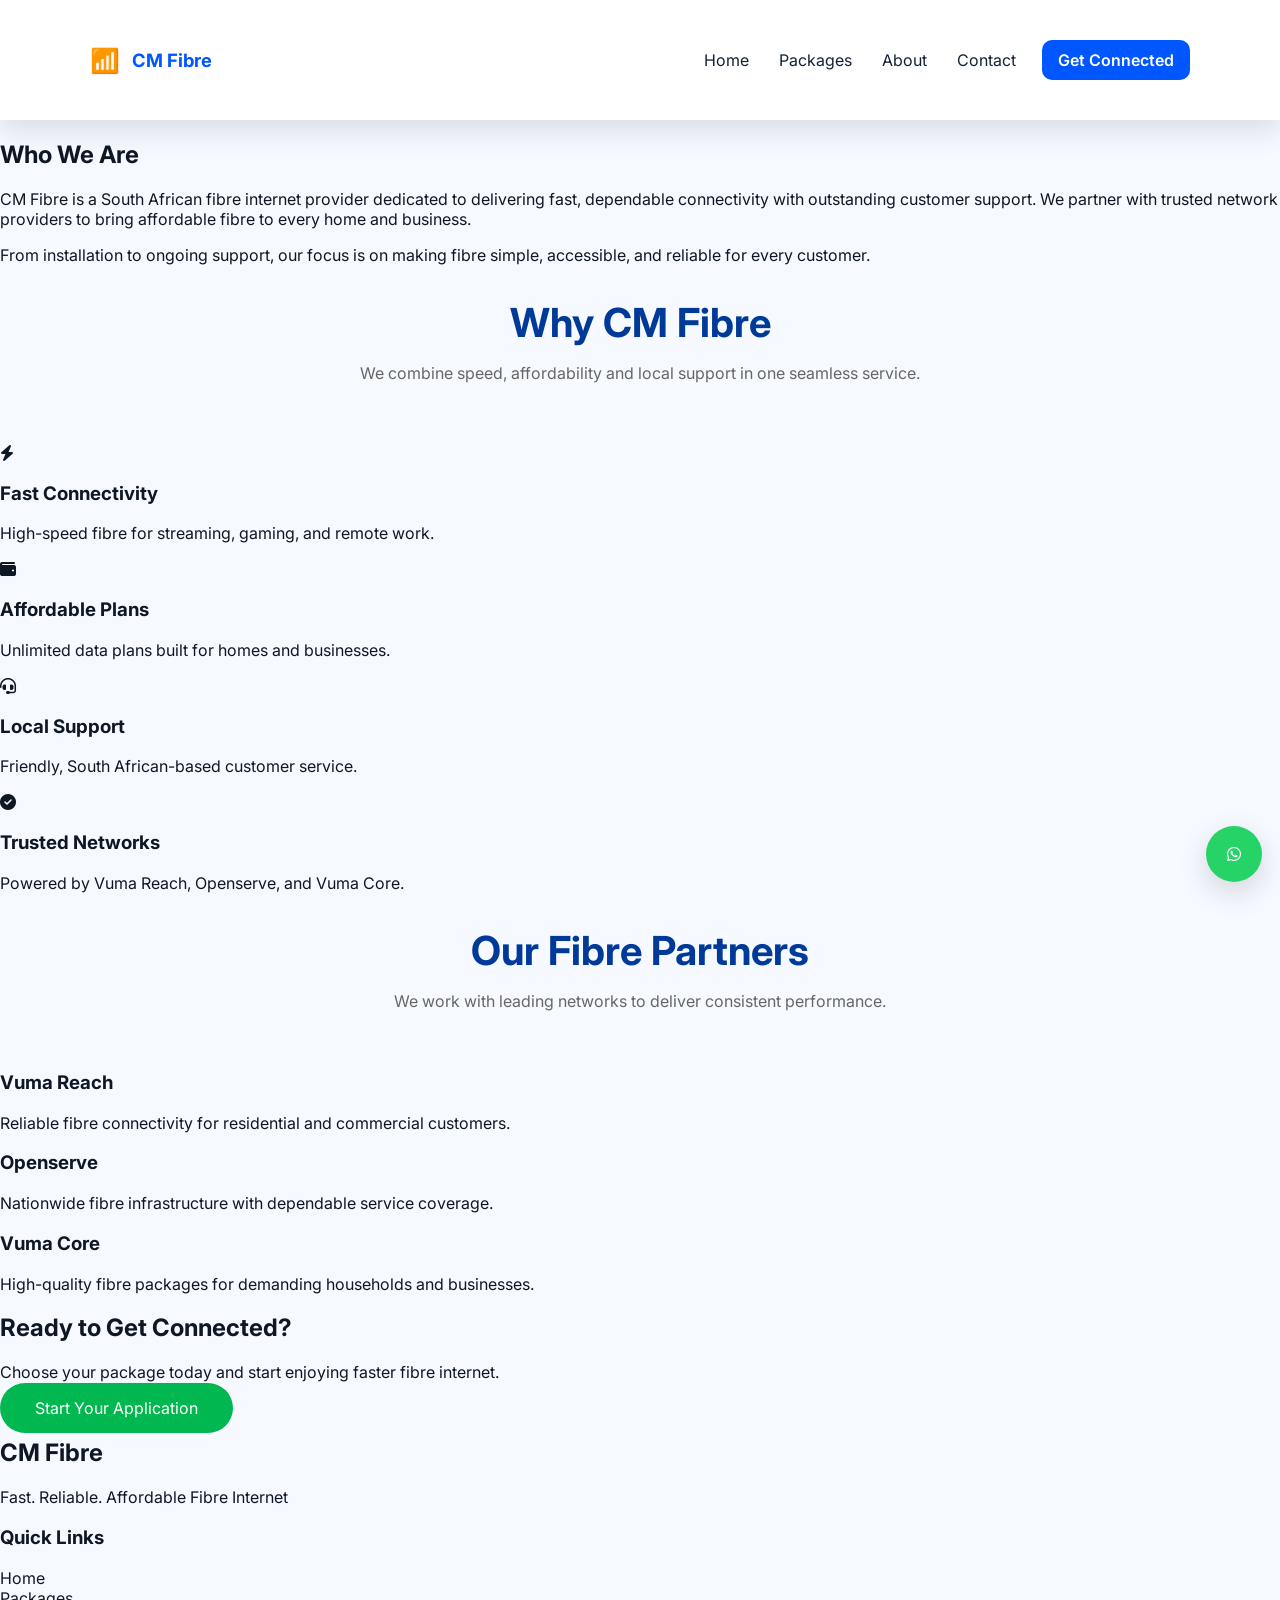
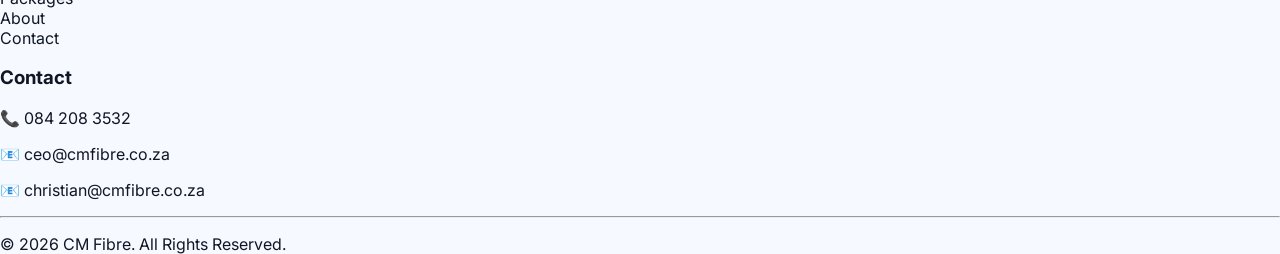
==== commit 1249f4d8: "Unify header/nav across pages: new site header, Inter font, keep page content" ====
--- a/about.html
+++ b/about.html
@@ -5,15 +5,8 @@
   <meta name="viewport" content="width=device-width, initial-scale=1.0" />
   <title>CM Fibre | About Us</title>
 
-  <!-- Google Font -->
-  <link rel="preconnect" href="https://fonts.googleapis.com" />
-  <link rel="preconnect" href="https://fonts.gstatic.com" crossorigin />
-  <link
-    href="https://fonts.googleapis.com/css2?family=Poppins:wght@300;400;500;600;700&display=swap"
-    rel="stylesheet"
-  />
-
-  <!-- Font Awesome Icons -->
+  <!-- Fonts & icons -->
+  <link href="https://fonts.googleapis.com/css2?family=Inter:wght@300;400;600;700&display=swap" rel="stylesheet">
   <link rel="stylesheet" href="https://cdnjs.cloudflare.com/ajax/libs/font-awesome/6.6.0/css/all.min.css">
 
   <link rel="stylesheet" href="style.css" />
@@ -59,26 +52,28 @@
 </head>
 <body class="about-page">
 
-  <header>
-    <nav class="navbar">
-      <div class="logo">
-        <span>📶</span>
-        <h2>CM Fibre</h2>
-      </div>
+  <header class="site-header">
+    <div class="container header-inner">
+      <a class="brand" href="index.html" aria-label="CM Fibre homepage">
+        <span class="logo-mark" aria-hidden="true">📶</span>
+        <span class="brand-text">CM Fibre</span>
+      </a>
 
-      <div class="menu-toggle" aria-label="Menu" role="button">
-        <i class="fa-solid fa-bars"></i>
-      </div>
+      <button id="navToggle" class="nav-toggle" aria-controls="primaryNav" aria-expanded="false">
+        <span class="sr-only">Toggle navigation</span>
+        <i class="fa-solid fa-bars" aria-hidden="true"></i>
+      </button>
 
-      <ul class="nav-links">
-        <li><a href="index.html">Home</a></li>
-        <li><a href="packages.html">Packages</a></li>
-        <li><a href="about.html" class="active">About</a></li>
-        <li><a href="contact.html">Contact</a></li>
-      </ul>
-
-      <a href="signup.html" class="signup-btn">Get Connected</a>
-    </nav>
+      <nav id="primaryNav" class="nav" aria-label="Primary">
+        <ul class="nav-list">
+          <li><a href="index.html">Home</a></li>
+          <li><a href="packages.html">Packages</a></li>
+          <li><a href="about.html" class="active">About</a></li>
+          <li><a href="contact.html">Contact</a></li>
+        </ul>
+        <a class="btn btn-cta" href="signup.html">Get Connected</a>
+      </nav>
+    </div>
   </header>
 
   <section class="about-section">
--- a/style.css
+++ b/style.css
@@ -2,34 +2,97 @@
  CM Fibre Website
  Author: ChatGPT
 ====================================*/
-
-@import url('https://fonts.googleapis.com/css2?family=Poppins:wght@300;400;500;600;700;800&display=swap');
-
-*{
+@import url('https://fonts.googleapis.com/css2?family=Inter:wght@300;400;600;700&display=swap');
+
+:root{
+    --bg:#f6f9ff;
+    --muted:#64748b;
+    --brand:#0057ff;
+    --accent:#00b84f;
+    --card:#ffffff;
+    --radius:14px;
+}
+
+*{box-sizing:border-box}
+html,body{height:100%}
+body{
     margin:0;
-    padding:0;
-    box-sizing:border-box;
-    font-family:'Poppins',sans-serif;
-    scroll-behavior:smooth;
-}
-
-body{
-    background:#f5f8fd;
-    color:#222;
-    line-height:1.6;
-}
-
-img{
-    max-width:100%;
-}
-
-a{
-    text-decoration:none;
-}
-
-ul{
-    list-style:none;
-}
+    font-family:Inter, system-ui, -apple-system, 'Segoe UI', Roboto, 'Helvetica Neue', Arial;
+    color:#0f1724;
+    background:var(--bg);
+    -webkit-font-smoothing:antialiased;
+}
+
+img{max-width:100%;display:block}
+a{text-decoration:none;color:inherit}
+ul{list-style:none;margin:0;padding:0}
+
+/* Layout helpers */
+.container{width:95%;max-width:1100px;margin:0 auto;padding:40px 0}
+.section{padding:60px 0}
+.section-title{margin-bottom:10px}
+.section-sub{color:var(--muted);margin-bottom:18px}
+
+/* Header */
+.site-header{background:var(--card);box-shadow:0 6px 24px rgba(15,23,36,.06);position:sticky;top:0;z-index:1000}
+.header-inner{display:flex;align-items:center;justify-content:space-between}
+.brand{display:flex;align-items:center;gap:12px;color:var(--brand);font-weight:700}
+.logo-mark{font-size:24px}
+.brand-text{font-size:1.15rem}
+
+.nav{display:flex;align-items:center;gap:20px}
+.nav-list{display:flex;gap:18px;margin:0;padding:0}
+.nav-list a{color:#122236;padding:8px 6px;border-radius:8px}
+.nav-list a:hover{background:rgba(0,87,255,.06)}
+.btn{display:inline-block;padding:10px 16px;border-radius:10px;font-weight:600}
+.btn-cta{background:var(--brand);color:#fff}
+.btn-primary{background:var(--accent);color:#fff}
+.btn-outline{border:1px solid rgba(15,23,36,.06);background:transparent}
+
+.nav-toggle{display:none;background:none;border:0;font-size:20px}
+
+/* Hero */
+.hero{background:linear-gradient(180deg,rgba(0,87,255,0.06),transparent);padding:40px 0}
+.hero-inner{display:grid;grid-template-columns:1fr 480px;gap:30px;align-items:center}
+.eyebrow{color:var(--muted);text-transform:uppercase;font-size:.85rem;margin-bottom:8px}
+.hero h1{font-size:2.4rem;margin:6px 0}
+.lead{color:var(--muted);max-width:60ch}
+.hero-visual img{border-radius:12px;box-shadow:0 10px 30px rgba(2,6,23,.06)}
+
+/* Features & cards */
+.grid{display:grid;gap:20px}
+.grid-3{grid-template-columns:repeat(3,1fr)}
+.grid-2{grid-template-columns:repeat(2,1fr)}
+.card{background:var(--card);padding:22px;border-radius:12px;box-shadow:0 8px 30px rgba(2,6,23,.04);text-align:left}
+.feature-icon{font-size:28px;color:var(--brand);margin-bottom:10px}
+
+.packages .plan{background:var(--card);padding:22px;border-radius:12px;text-align:center;box-shadow:0 8px 30px rgba(2,6,23,.04)}
+.packages .price{font-size:28px;color:var(--brand);margin:10px 0}
+.plan.popular{border:2px solid var(--accent)}
+
+/* Contact/footer */
+.site-footer{background:#03102b;color:#cbd5e1;padding:28px 0}
+.footer-inner{display:flex;justify-content:space-between;align-items:center;gap:12px}
+.footer-inner a{color:#cbd5e1;margin-left:12px}
+
+.whatsapp{position:fixed;right:18px;bottom:18px;background:#25d366;color:#fff;width:56px;height:56px;border-radius:50%;display:flex;align-items:center;justify-content:center;box-shadow:0 10px 30px rgba(2,6,23,.15)}
+
+/* Responsive */
+@media (max-width:900px){
+    .grid-3{grid-template-columns:repeat(2,1fr)}
+    .hero-inner{grid-template-columns:1fr 320px}
+}
+@media (max-width:720px){
+    .nav{display:none}
+    .nav-toggle{display:block}
+    .hero-inner{grid-template-columns:1fr}
+    .grid-3,.grid-2{grid-template-columns:1fr}
+    .container{padding:20px}
+}
+
+/* Accessibility helpers */
+.sr-only{position:absolute;width:1px;height:1px;padding:0;margin:-1px;overflow:hidden;clip:rect(0,0,0,0);white-space:nowrap;border:0}
+
 
 /*=========================
 NAVBAR
